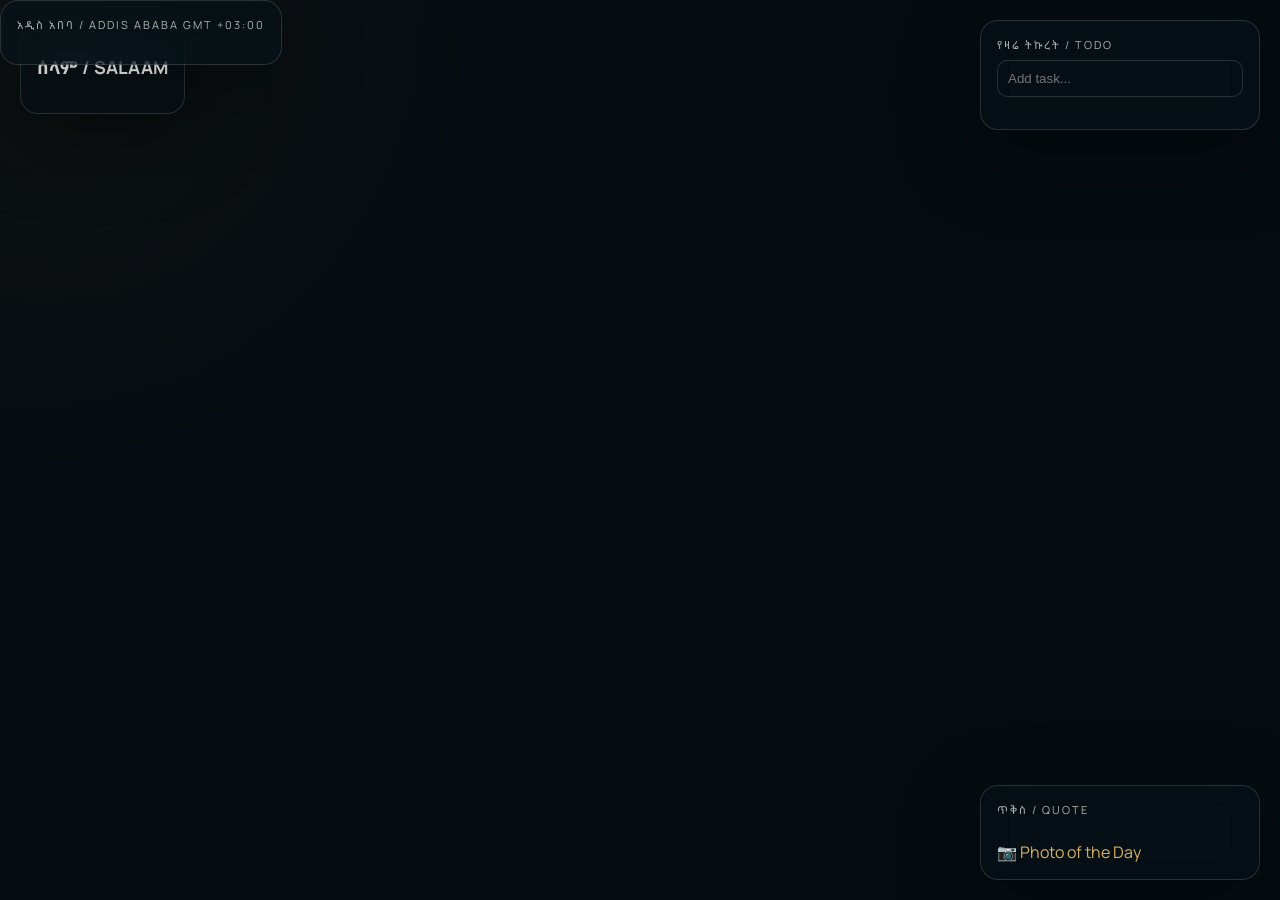
==== ethiopia-tab-extension/newtab.html @ 21e62531 "fix" ====
<!DOCTYPE html>
<html lang="am">
<head>
  <meta charset="UTF-8">
  <meta name="viewport" content="width=device-width, initial-scale=1.0">
  <title>ኢትዮጵያ ታብ</title>

  <link href="https://fonts.googleapis.com/css2?family=Noto+Sans+Ethiopic:wght@400;500;700&family=Manrope:wght@400;500;600;700&display=swap" rel="stylesheet">

  <link rel="stylesheet" href="style.css">
</head>

<body>
  <div class="backdrop"></div>

  <!-- TOP LEFT: GREETING -->
  <section class="panel greeting-card">
    <div class="card-label"></div>
    <p class="greeting-text">ሰላም / SALAAM</p>
  </section>

  <!-- TOP RIGHT: TODO -->
  <aside class="panel todo-card">
    <div class="card-label">የዛሬ ትኩረት / TODO</div>
    <input id="todoInput" placeholder="Add task..." />
    <ul id="todoList"></ul>
  </aside>

  <!-- TIme * Date -->
  <section class="time-date-card panel"> 
    <div class="card-label"> አዲስ አበባ / Addis Ababa GMT +03:00 </div> 
    <div class="time-date-row"> 
      <h1 id="time" class="time"></h1> 
      <div class="date-block">
         <p id="date" class="date-display"></p> 
        </div> 
      </div> 
    </section>

  <!-- BOTTOM RIGHT: QUOTE + PHOTO -->
  <section class="panel quote-card">
    <div class="card-label">ጥቅስ / QUOTE</div>

    <p id="quote"></p>
    <p id="translation"></p>

    <a id="photoLink" target="_blank" class="photo-link">
      📷 Photo of the Day
    </a>
  </section>

  <script src="script.js"></script>
</body>
</html>
---- ethiopia-tab-extension/style.css ----
:root {
  --bg: #09131a;
  --panel: rgba(7, 19, 26, 0.55);
  --line: rgba(255, 255, 255, 0.14);
  --text: #f7f6f2;
  --muted: rgba(247, 246, 242, 0.7);
  --accent: #d8b15d;
  --shadow: 0 24px 80px rgba(0,0,0,0.35);
}

* {
  box-sizing: border-box;
}

body {
  margin: 0;
  height: 100vh;
  overflow: hidden;
  font-family: "Manrope", "Noto Sans Ethiopic", sans-serif;
  background: var(--bg);
  color: var(--text);
}

/* BACKGROUND */
.backdrop {
  position: fixed;
  inset: 0;
  background: rgba(0,0,0,0.35);
  pointer-events: none;
}

/* GLASS PANEL */
.panel {
  position: fixed;
  background: var(--panel);
  border: 1px solid var(--line);
  backdrop-filter: blur(18px);
  border-radius: 18px;
  padding: 16px;
  box-shadow: var(--shadow);
}

/* POSITIONS */
.greeting-card { top: 20px; left: 20px; font-weight: 700; }
.todo-card { top: 20px; right: 20px; width: 280px; }
.time-card { bottom: 20px; left: 20px; }
.quote-card { bottom: 20px; right: 20px; width: 280px; }

/* TEXT */
.card-label {
  font-size: 11px;
  letter-spacing: 2px;
  color: var(--muted);
  text-transform: uppercase;
  margin-bottom: 8px;
}

.greeting-text {
  font-weight: 700;
  font-size: 18px;
}

#time {
  font-size: 40px;
  margin: 0;
}

#date {
  color: var(--muted);
}

/* QUOTE */
#quote {
  font-size: 18px;
  margin: 0;
}

#translation {
  color: var(--muted);
  font-size: 14px;
}

/* TODO */
#todoInput {
  width: 100%;
  padding: 10px;
  border-radius: 10px;
  border: 1px solid var(--line);
  background: transparent;
  color: var(--text);
}

/* PHOTO LINK */
.photo-link {
  display: inline-block;
  margin-top: 10px;
  color: var(--accent);
  text-decoration: none;
}

/* MOBILE */
@media (max-width: 900px) {
  body {
    overflow-y: auto;
  }

  .panel {
    position: static;
    margin: 10px;
  }
}
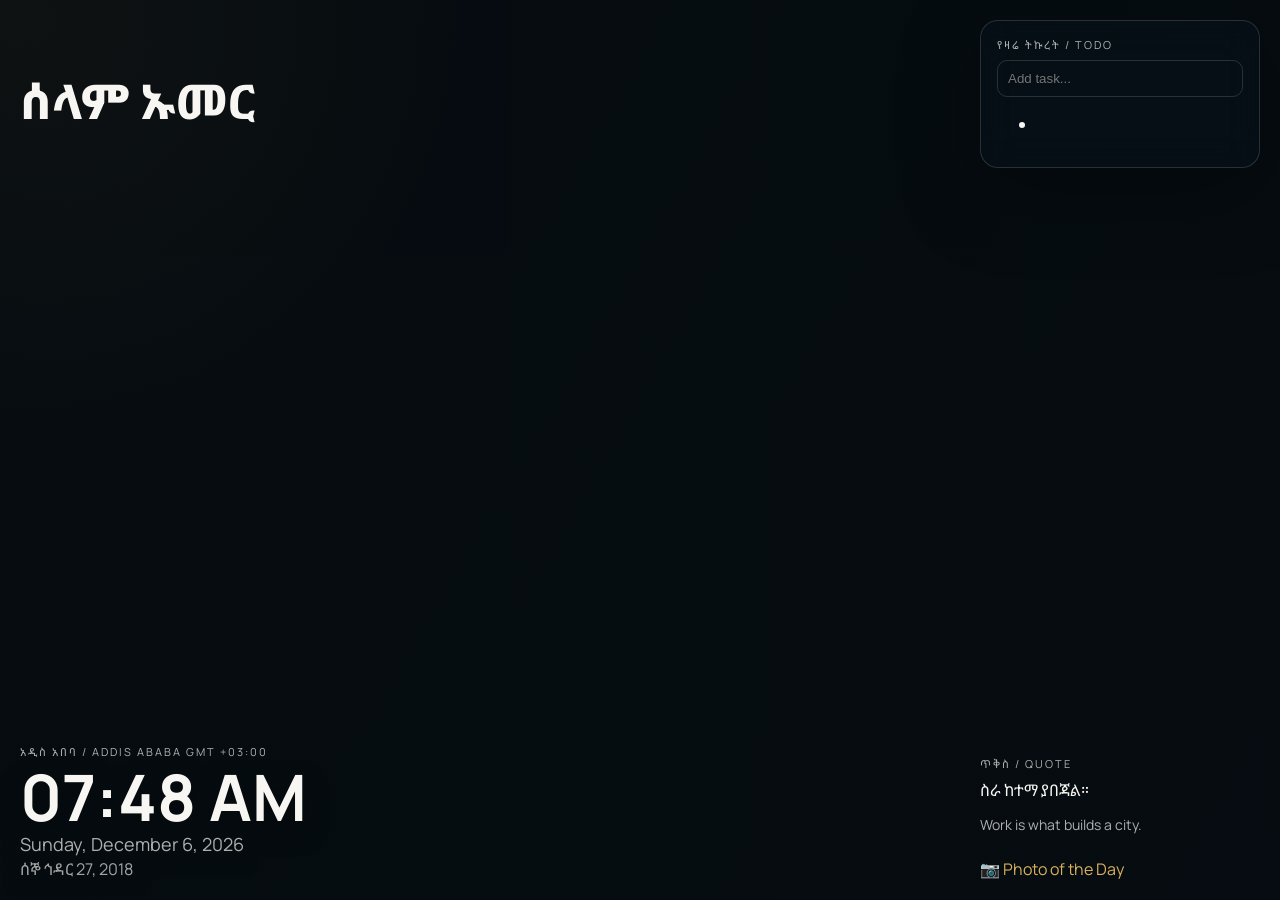
==== commit 071471c8: "fix" ====
--- a/ethiopia-tab-extension/newtab.html
+++ b/ethiopia-tab-extension/newtab.html
@@ -16,7 +16,9 @@
   <!-- TOP LEFT: GREETING -->
   <section class="panel greeting-card">
     <div class="card-label"></div>
-    <p class="greeting-text">ሰላም / SALAAM</p>
+    <p class="greeting-text">
+       ሰላም  ኡመር
+    </p>
   </section>
 
   <!-- TOP RIGHT: TODO -->
--- a/ethiopia-tab-extension/style.css
+++ b/ethiopia-tab-extension/style.css
@@ -18,6 +18,9 @@
   overflow: hidden;
   font-family: "Manrope", "Noto Sans Ethiopic", sans-serif;
   background: var(--bg);
+  background-position: center;
+  background-repeat: no-repeat;
+  background-size: cover;
   color: var(--text);
 }
 
@@ -41,10 +44,41 @@
 }
 
 /* POSITIONS */
-.greeting-card { top: 20px; left: 20px; font-weight: 700; }
+.greeting-card { top: 20px; left: 20px;}
 .todo-card { top: 20px; right: 20px; width: 280px; }
-.time-card { bottom: 20px; left: 20px; }
+.time-date-card { bottom: 20px; left: 20px; }
 .quote-card { bottom: 20px; right: 20px; width: 280px; }
+
+.time-date-card {
+  background: transparent;
+  border: 0;
+  backdrop-filter: none;
+  box-shadow: none;
+  padding: 0;
+}
+
+.time-date-row {
+  display: flex;
+  flex-direction: column;
+  align-items: flex-start;
+  gap: 4px;
+}
+
+.greeting-card {
+  background: transparent;
+  border: 0;
+  backdrop-filter: none;
+  box-shadow: none;
+  padding: 0;
+}
+
+.quote-card {
+  background: transparent;
+  border: 0;
+  backdrop-filter: none;
+  box-shadow: none;
+  padding: 0;
+}
 
 /* TEXT */
 .card-label {
@@ -56,22 +90,27 @@
 }
 
 .greeting-text {
-  font-weight: 700;
-  font-size: 18px;
+  font-weight: 800;
+  font-size: clamp(40px, 5vw, 48px);
 }
 
 #time {
-  font-size: 40px;
+  font-size: clamp(40px, 5vw, 72px);
   margin: 0;
+  line-height: 0.95;
+  text-shadow: 0 10px 28px rgba(0, 0, 0, 0.4);
 }
 
 #date {
   color: var(--muted);
+  margin: 0;
+  font-size: clamp(14px, 1.8vw, 18px);
+  text-shadow: 0 8px 24px rgba(0, 0, 0, 0.35);
 }
 
 /* QUOTE */
 #quote {
-  font-size: 18px;
+  font-size: 26 px;
   margin: 0;
 }
 
@@ -97,15 +136,3 @@
   color: var(--accent);
   text-decoration: none;
 }
-
-/* MOBILE */
-@media (max-width: 900px) {
-  body {
-    overflow-y: auto;
-  }
-
-  .panel {
-    position: static;
-    margin: 10px;
-  }
-}
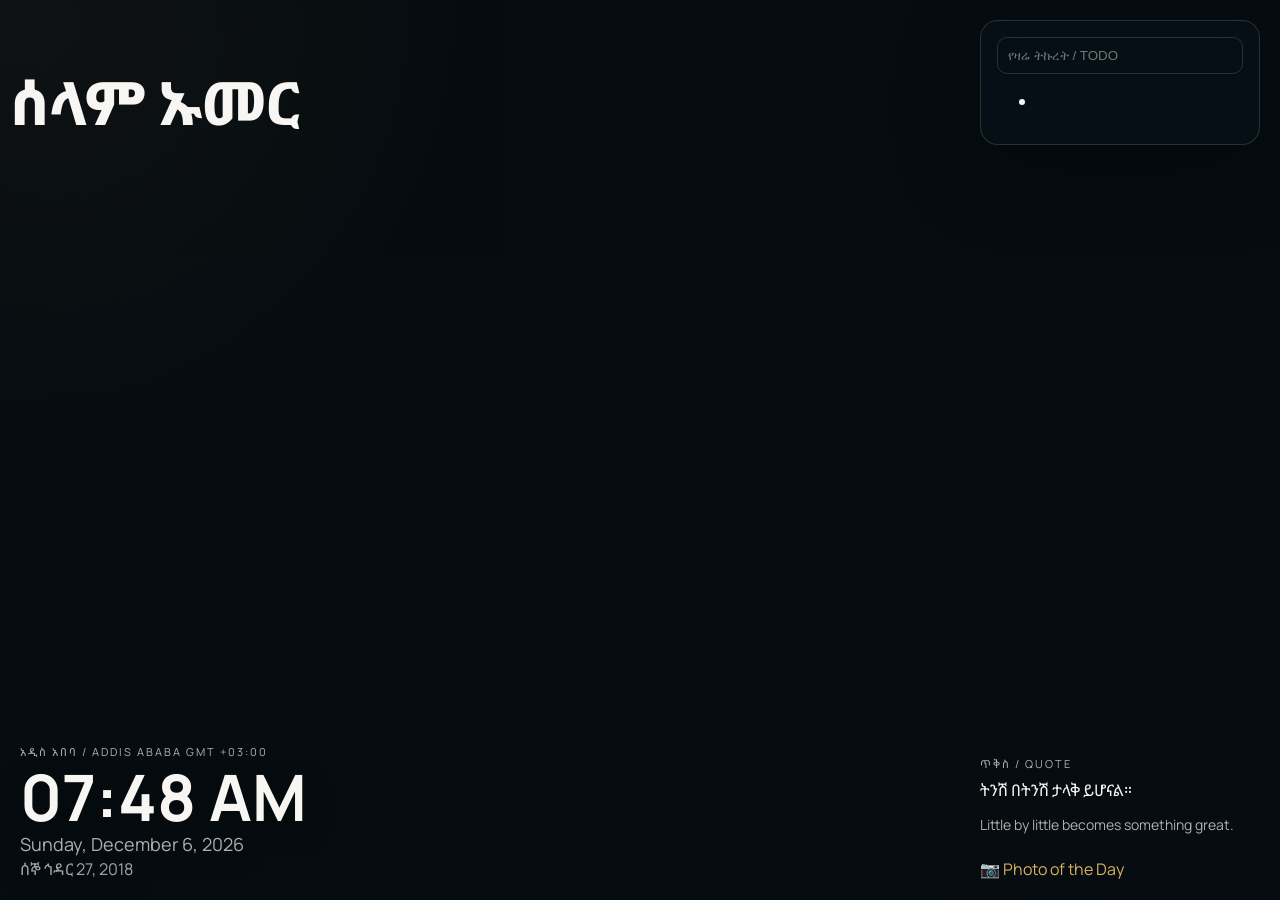
==== commit 7f2ca5d0: "fix" ====
--- a/ethiopia-tab-extension/newtab.html
+++ b/ethiopia-tab-extension/newtab.html
@@ -17,14 +17,13 @@
   <section class="panel greeting-card">
     <div class="card-label"></div>
     <p class="greeting-text">
-       ሰላም  ኡመር
+       ሰላም ኡመር
     </p>
   </section>
 
   <!-- TOP RIGHT: TODO -->
   <aside class="panel todo-card">
-    <div class="card-label">የዛሬ ትኩረት / TODO</div>
-    <input id="todoInput" placeholder="Add task..." />
+    <input id="todoInput" placeholder="የዛሬ ትኩረት / TODO" />
     <ul id="todoList"></ul>
   </aside>
 
--- a/ethiopia-tab-extension/style.css
+++ b/ethiopia-tab-extension/style.css
@@ -44,7 +44,7 @@
 }
 
 /* POSITIONS */
-.greeting-card { top: 20px; left: 20px;}
+.greeting-card { top: 1px; left: 10px;}
 .todo-card { top: 20px; right: 20px; width: 280px; }
 .time-date-card { bottom: 20px; left: 20px; }
 .quote-card { bottom: 20px; right: 20px; width: 280px; }
@@ -91,7 +91,7 @@
 
 .greeting-text {
   font-weight: 800;
-  font-size: clamp(40px, 5vw, 48px);
+  font-size: clamp(40px, 5vw, 60px);
 }
 
 #time {
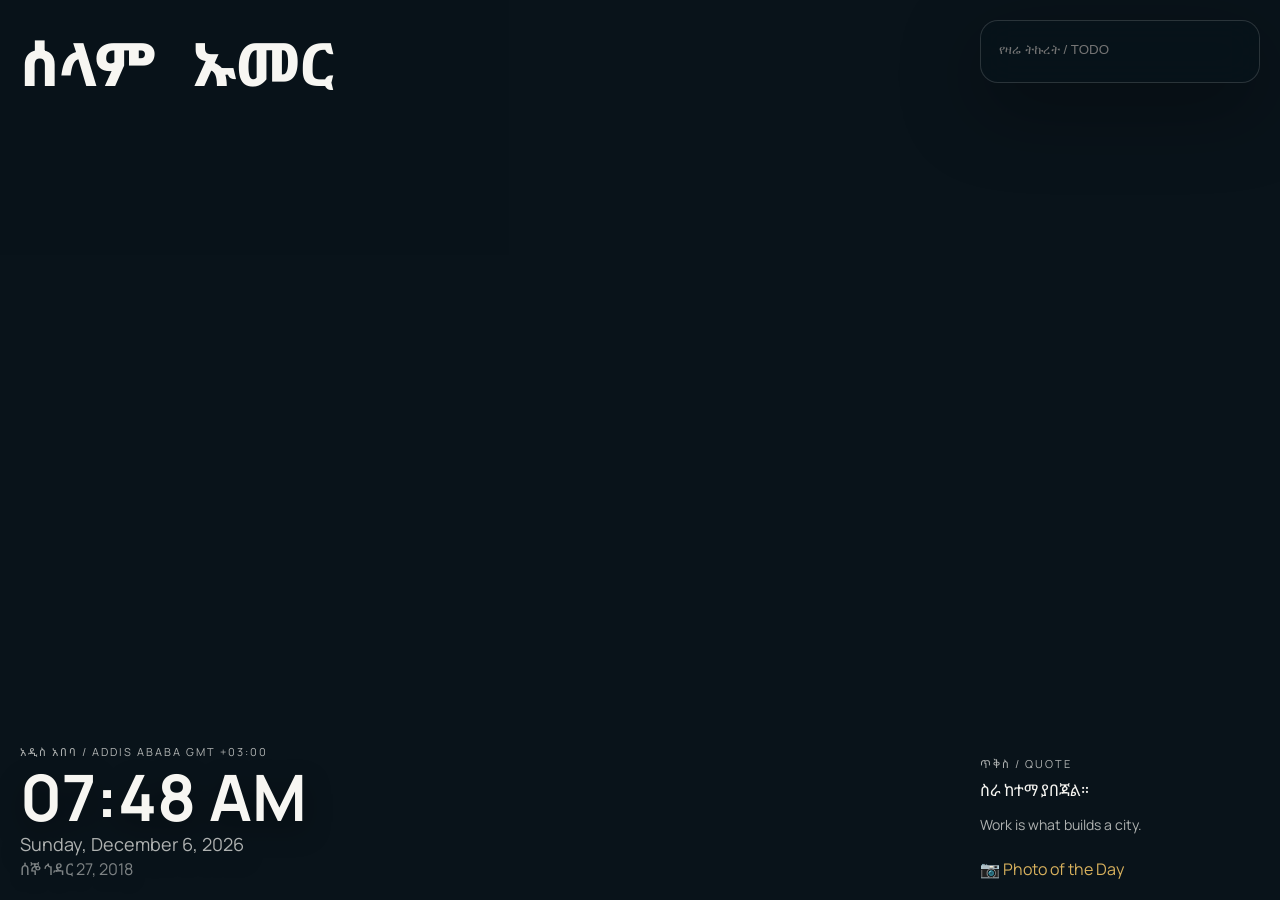
==== commit dfbc0446: "final" ====
--- a/ethiopia-tab-extension/newtab.html
+++ b/ethiopia-tab-extension/newtab.html
@@ -17,7 +17,7 @@
   <section class="panel greeting-card">
     <div class="card-label"></div>
     <p class="greeting-text">
-       ሰላም ኡመር
+       ሰላም &nbsp; ኡመር
     </p>
   </section>
 
--- a/ethiopia-tab-extension/style.css
+++ b/ethiopia-tab-extension/style.css
@@ -28,7 +28,7 @@
 .backdrop {
   position: fixed;
   inset: 0;
-  background: rgba(0,0,0,0.35);
+  background: rgba(0,0,0,0.01);
   pointer-events: none;
 }
 
@@ -44,7 +44,7 @@
 }
 
 /* POSITIONS */
-.greeting-card { top: 1px; left: 10px;}
+.greeting-card { top: 20px; left: 20px;}
 .todo-card { top: 20px; right: 20px; width: 280px; }
 .time-date-card { bottom: 20px; left: 20px; }
 .quote-card { bottom: 20px; right: 20px; width: 280px; }
@@ -92,6 +92,8 @@
 .greeting-text {
   font-weight: 800;
   font-size: clamp(40px, 5vw, 60px);
+  margin: 0;
+  transform: translateY(-6px);
 }
 
 #time {
@@ -119,14 +121,57 @@
   font-size: 14px;
 }
 
-/* TODO */
+#todoList {
+  list-style: none;
+  padding: 0;
+  margin: 0;
+}
+
+.todo-item {
+  display: flex;
+  justify-content: space-between;
+  align-items: center;
+  padding: 6px 0;
+  border-bottom: 1px solid rgba(255,255,255,0.08);
+}
+
+.todo-copy {
+  flex: 1;
+  font-size: 14px;
+}
+
+.todo-actions {
+  display: flex;
+  gap: 8px;
+}
+
+.todo-toggle,
+.todo-delete {
+  background: transparent;
+  border: none;
+  color: rgba(247, 246, 242, 0.75);
+  cursor: pointer;
+  font-size: 16px;
+  padding: 2px;
+}
+
+.todo-toggle:hover,
+.todo-delete:hover {
+  color: white;
+  transform: scale(1.1);
+}
+
+.todo-item.done .todo-copy {
+  text-decoration: line-through;
+  opacity: 0.6;
+}
 #todoInput {
   width: 100%;
-  padding: 10px;
-  border-radius: 10px;
-  border: 1px solid var(--line);
   background: transparent;
-  color: var(--text);
+  border: none;
+  outline: none;
+  color: white;
+  margin-bottom: 8px;
 }
 
 /* PHOTO LINK */
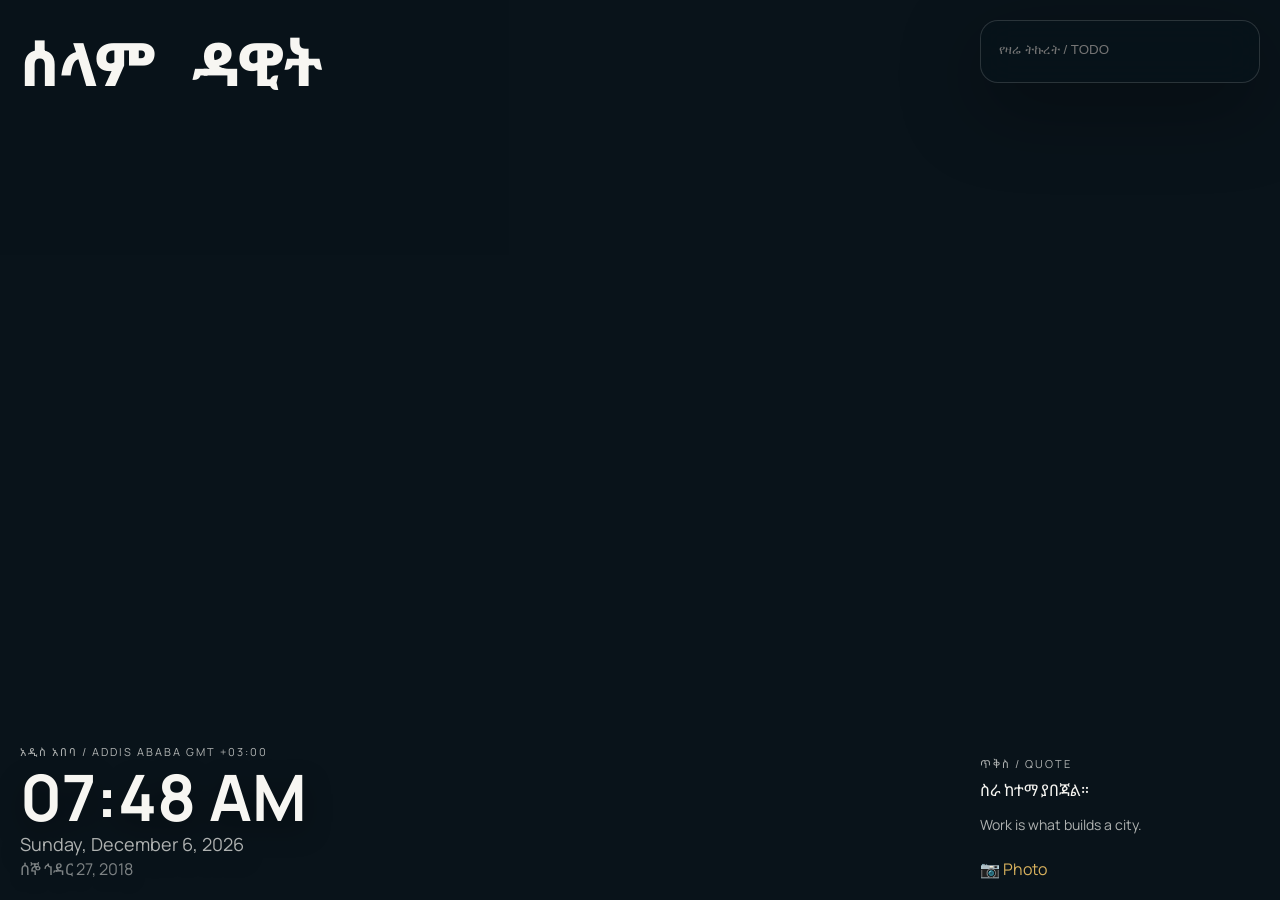
==== commit 0ff7c977: "ዳቨ" ====
--- a/ethiopia-tab-extension/newtab.html
+++ b/ethiopia-tab-extension/newtab.html
@@ -17,7 +17,7 @@
   <section class="panel greeting-card">
     <div class="card-label"></div>
     <p class="greeting-text">
-       ሰላም &nbsp; ኡመር
+       ሰላም &nbsp; ዳዊት
     </p>
   </section>
 
@@ -46,7 +46,7 @@
     <p id="translation"></p>
 
     <a id="photoLink" target="_blank" class="photo-link">
-      📷 Photo of the Day
+      📷 Photo
     </a>
   </section>
 
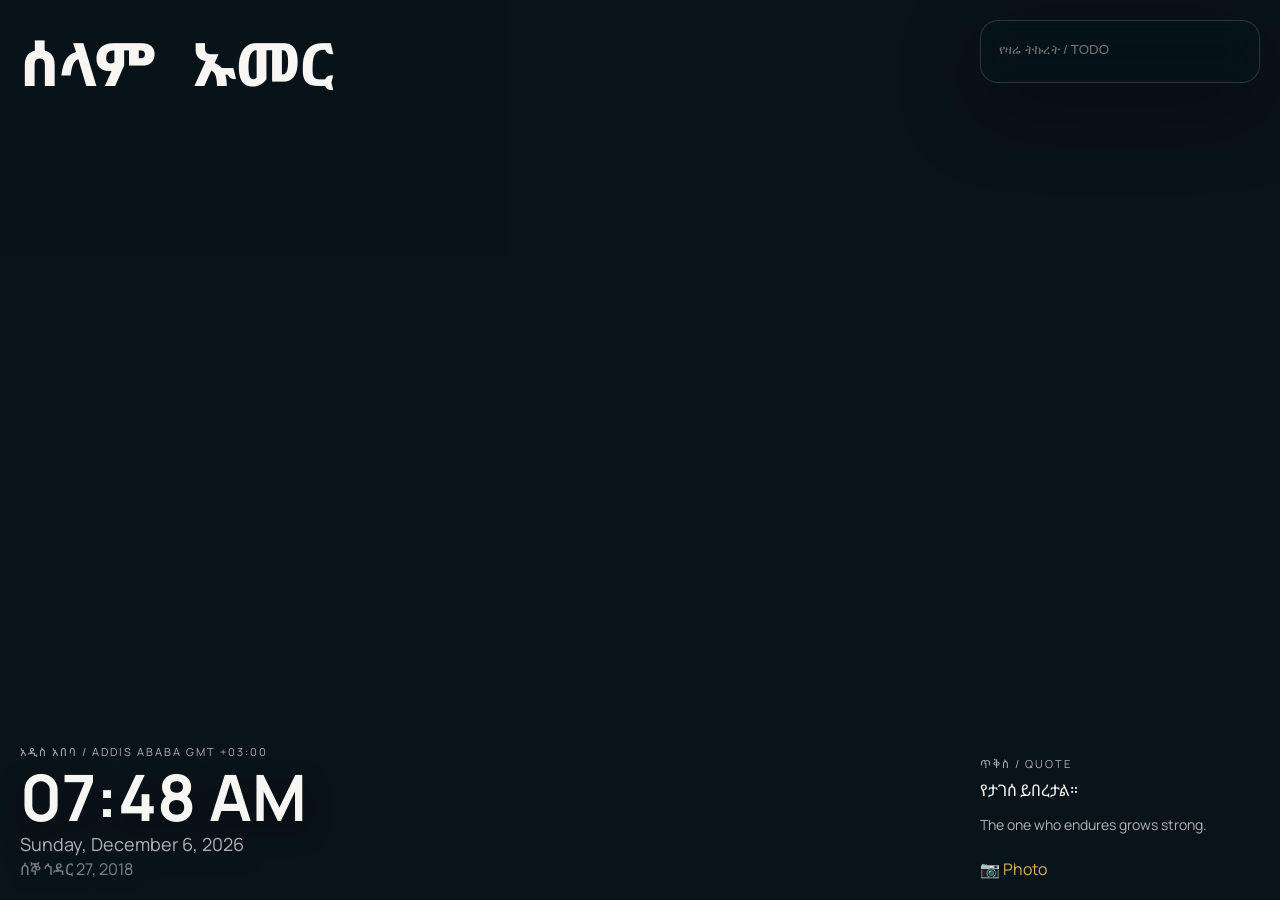
==== commit c455f8cf: "ፊሽ" ====
--- a/ethiopia-tab-extension/newtab.html
+++ b/ethiopia-tab-extension/newtab.html
@@ -17,7 +17,7 @@
   <section class="panel greeting-card">
     <div class="card-label"></div>
     <p class="greeting-text">
-       ሰላም &nbsp; ዳዊት
+       ሰላም &nbsp; ኡመር
     </p>
   </section>
 
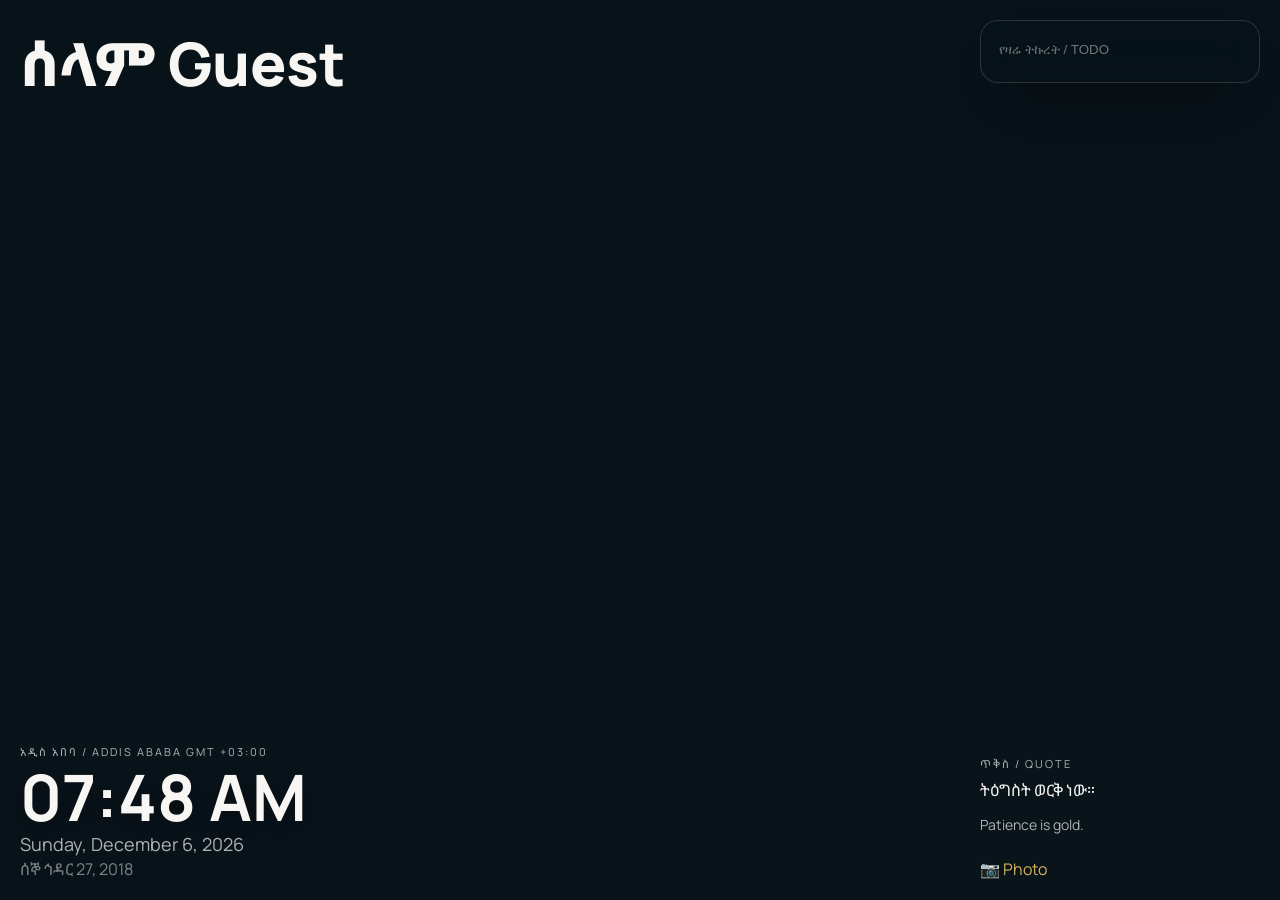
==== commit 4ef0c454: "fix" ====
--- a/ethiopia-tab-extension/newtab.html
+++ b/ethiopia-tab-extension/newtab.html
@@ -16,9 +16,9 @@
   <!-- TOP LEFT: GREETING -->
   <section class="panel greeting-card">
     <div class="card-label"></div>
-    <p class="greeting-text">
-       ሰላም &nbsp; ኡመር
-    </p>
+    <p class="greeting-text" id="greetingText">
+      ሰላም
+   </p>
   </section>
 
   <!-- TOP RIGHT: TODO -->
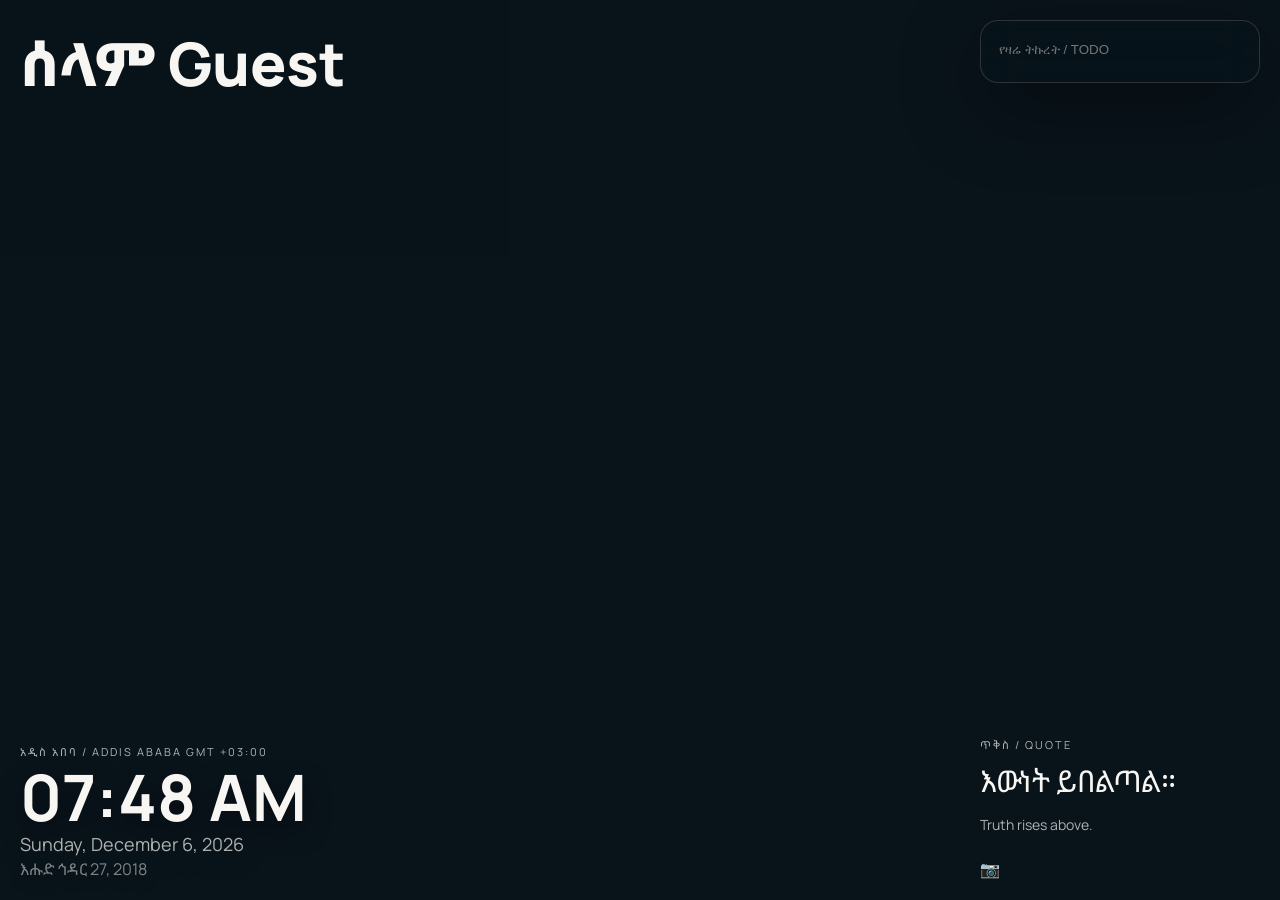
==== commit 5aefc4c1: "fix" ====
--- a/ethiopia-tab-extension/newtab.html
+++ b/ethiopia-tab-extension/newtab.html
@@ -46,7 +46,7 @@
     <p id="translation"></p>
 
     <a id="photoLink" target="_blank" class="photo-link">
-      📷 Photo
+      📷 
     </a>
   </section>
 
--- a/ethiopia-tab-extension/style.css
+++ b/ethiopia-tab-extension/style.css
@@ -112,7 +112,8 @@
 
 /* QUOTE */
 #quote {
-  font-size: 26 px;
+  font-weight: 400;
+  font-size: clamp(20px, 5vw, 30px);
   margin: 0;
 }
 
